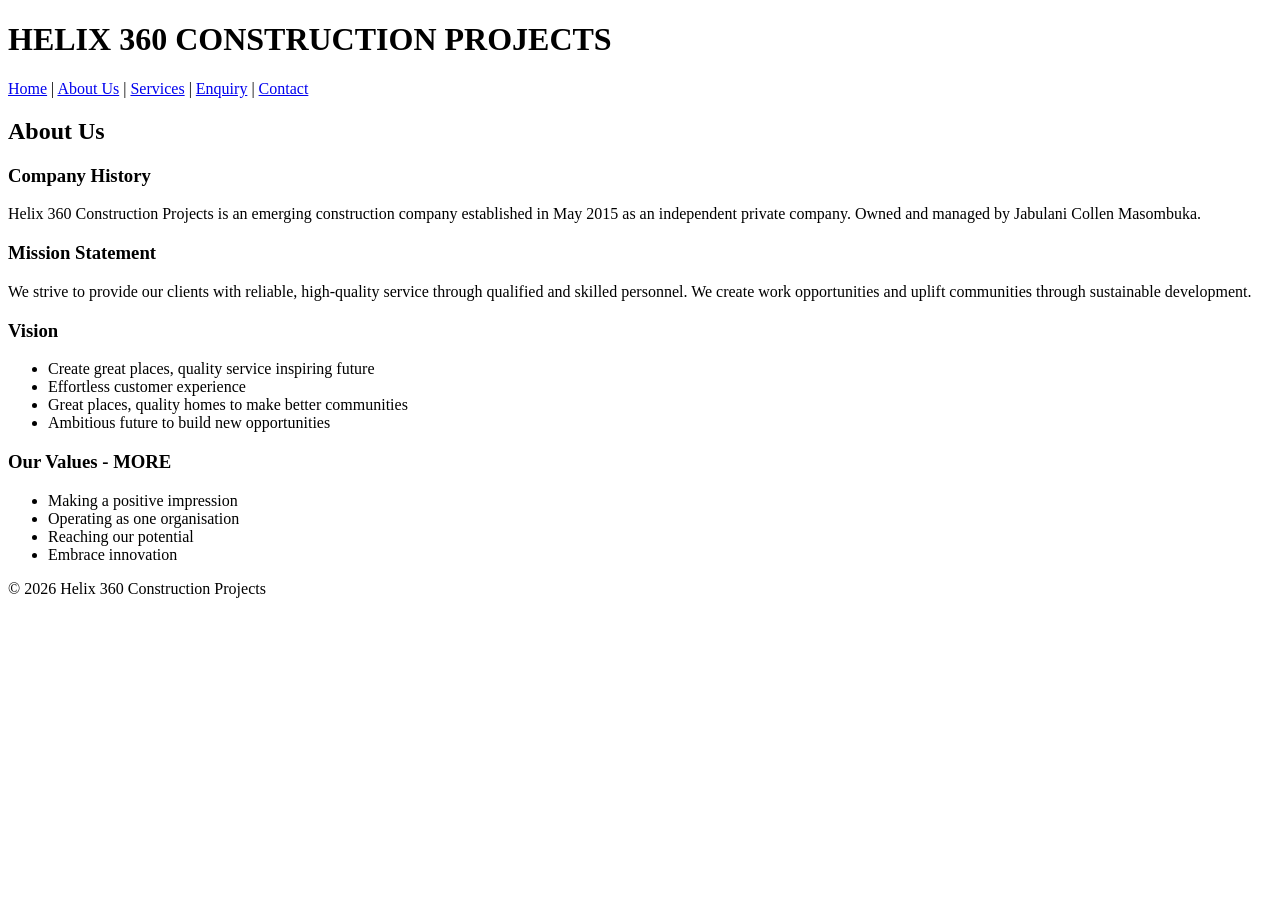
==== about.html @ 4adb2a4d "Initial commit" ====
<!DOCTYPE html>
<html lang="en">
<head>
<meta charset="UTF-8">
<meta name="viewport" content="width=device-width, initial-scale=1.0">
<title>About Us - Helix 360</title>
</head>
<body>
<header>
<h1>HELIX 360 CONSTRUCTION PROJECTS</h1>
<nav>
<a href="index.html">Home</a> |
<a href="about.html">About Us</a> |
<a href="services.html">Services</a> |
<a href="enquiry.html">Enquiry</a> |
<a href="contact.html">Contact</a>
</nav>
</header>

<main>
<h2>About Us</h2>
<section>
<h3>Company History</h3>
<p>Helix 360 Construction Projects is an emerging construction company established in May 2015 as an independent private company. Owned and managed by Jabulani Collen Masombuka.</p>
</section>
<section>
<h3>Mission Statement</h3>
<p>We strive to provide our clients with reliable, high-quality service through qualified and skilled personnel. We create work opportunities and uplift communities through sustainable development.</p>
</section>
<section>
<h3>Vision</h3>
<ul>
<li>Create great places, quality service inspiring future</li>
<li>Effortless customer experience</li>
<li>Great places, quality homes to make better communities</li>
<li>Ambitious future to build new opportunities</li>
</ul>
</section>
<section>
<h3>Our Values - MORE</h3>
<ul>
<li>Making a positive impression</li>
<li>Operating as one organisation</li>
<li>Reaching our potential</li>
<li>Embrace innovation</li>
</ul>
</section>
</main>

<footer>
<p>&copy; 2026 Helix 360 Construction Projects</p>
</footer>
</body>
</html>
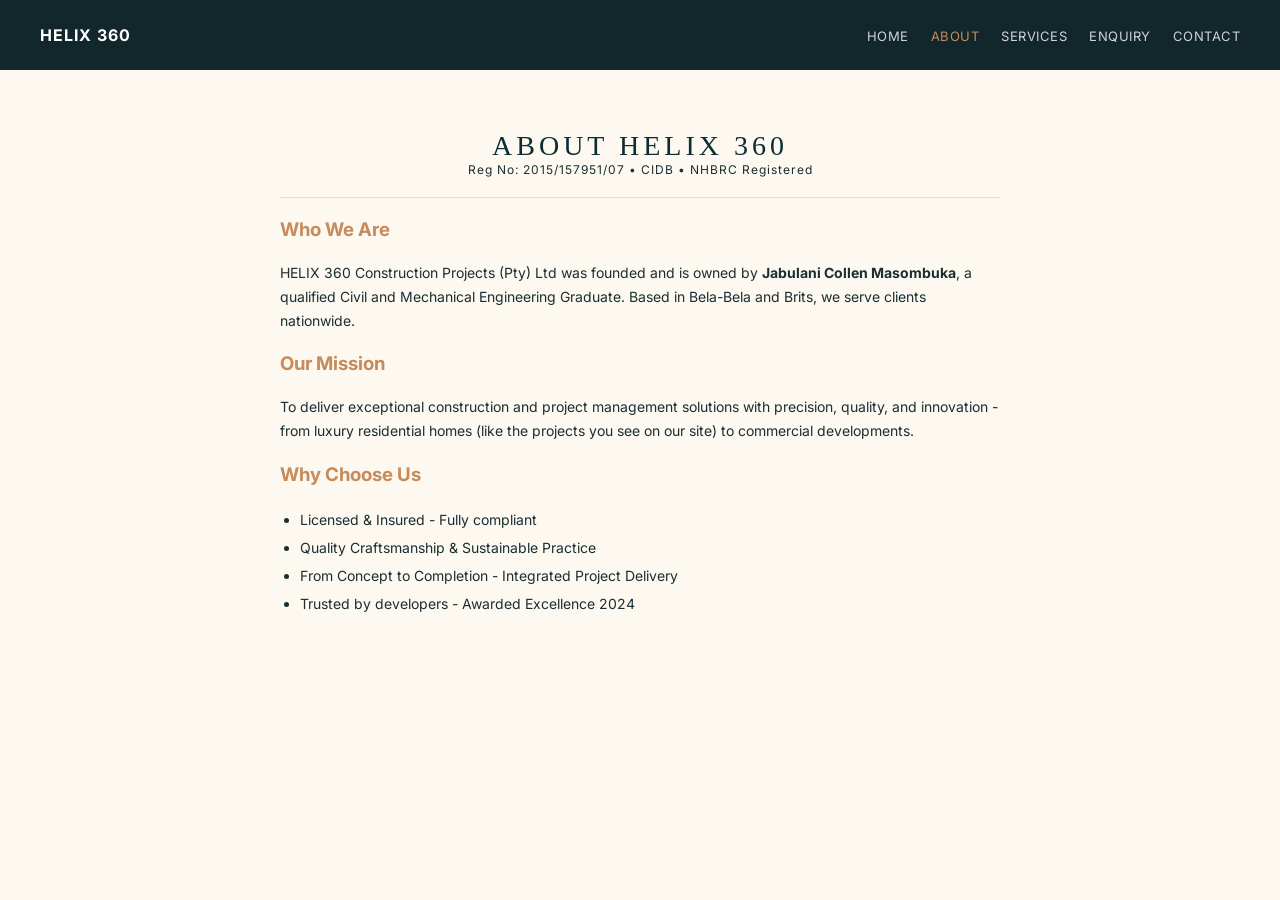
==== commit 95e9b962: "fix house jpeg images Fix House jpeg" ====
--- a/about.html
+++ b/about.html
@@ -1,54 +1,40 @@
 <!DOCTYPE html>
 <html lang="en">
-<head>
-<meta charset="UTF-8">
-<meta name="viewport" content="width=device-width, initial-scale=1.0">
-<title>About Us - Helix 360</title>
-</head>
+<head><meta charset="UTF-8"><meta name="viewport" content="width=device-width,initial-scale=1.0">
+<link rel="stylesheet" href="css/style.css">
+<title>About - HELIX 360</title></head>
 <body>
-<header>
-<h1>HELIX 360 CONSTRUCTION PROJECTS</h1>
-<nav>
-<a href="index.html">Home</a> |
-<a href="about.html">About Us</a> |
-<a href="services.html">Services</a> |
-<a href="enquiry.html">Enquiry</a> |
-<a href="contact.html">Contact</a>
-</nav>
-</header>
+<div class="top-nav">
+<div class="logo">HELIX 360</div>
+<ul>
+<li><a href="index.html">HOME</a></li>
+<li><a href="about.html" class="active">ABOUT</a></li>
+<li><a href="services.html">SERVICES</a></li>
+<li><a href="enquiry.html">ENQUIRY</a></li>
+<li><a href="contact.html">CONTACT</a></li>
+</ul>
+</div>
 
-<main>
-<h2>About Us</h2>
-<section>
-<h3>Company History</h3>
-<p>Helix 360 Construction Projects is an emerging construction company established in May 2015 as an independent private company. Owned and managed by Jabulani Collen Masombuka.</p>
-</section>
-<section>
-<h3>Mission Statement</h3>
-<p>We strive to provide our clients with reliable, high-quality service through qualified and skilled personnel. We create work opportunities and uplift communities through sustainable development.</p>
-</section>
-<section>
-<h3>Vision</h3>
-<ul>
-<li>Create great places, quality service inspiring future</li>
-<li>Effortless customer experience</li>
-<li>Great places, quality homes to make better communities</li>
-<li>Ambitious future to build new opportunities</li>
+<div class="cream-page">
+<div class="cream-content" style="text-align:left;max-width:800px">
+<h1 style="text-align:center">ABOUT HELIX 360</h1>
+<p style="text-align:center;font-size:12px;letter-spacing:1px">Reg No: 2015/157951/07 • CIDB • NHBRC Registered</p>
+<br><hr style="border:0;border-top:1px solid rgba(0,0,0,0.1)"><br>
+
+<h3 style="color:#c78a5a">Who We Are</h3><br>
+<p style="font-size:14px;line-height:1.7">HELIX 360 Construction Projects (Pty) Ltd was founded and is owned by <strong>Jabulani Collen Masombuka</strong>, a qualified Civil and Mechanical Engineering Graduate. Based in Bela-Bela and Brits, we serve clients nationwide.</p>
+<br>
+<h3 style="color:#c78a5a">Our Mission</h3><br>
+<p style="font-size:14px;line-height:1.7">To deliver exceptional construction and project management solutions with precision, quality, and innovation - from luxury residential homes (like the projects you see on our site) to commercial developments.</p>
+<br>
+<h3 style="color:#c78a5a">Why Choose Us</h3><br>
+<ul style="font-size:14px;line-height:2;margin-left:20px">
+<li>Licensed & Insured - Fully compliant</li>
+<li>Quality Craftsmanship & Sustainable Practice</li>
+<li>From Concept to Completion - Integrated Project Delivery</li>
+<li>Trusted by developers - Awarded Excellence 2024</li>
 </ul>
-</section>
-<section>
-<h3>Our Values - MORE</h3>
-<ul>
-<li>Making a positive impression</li>
-<li>Operating as one organisation</li>
-<li>Reaching our potential</li>
-<li>Embrace innovation</li>
-</ul>
-</section>
-</main>
-
-<footer>
-<p>&copy; 2026 Helix 360 Construction Projects</p>
-</footer>
+</div>
+</div>
 </body>
-</html>+</html>
--- a/css/style.css
+++ b/css/style.css
@@ -0,0 +1,70 @@
+@import url('https://fonts.googleapis.com/css2?family=Inter:wght@500;700&display=swap');
+*{margin:0;padding:0;box-sizing:border-box}
+body{font-family:'Inter',sans-serif;background:#0f1e22;overflow-x:hidden}
+.top-nav{width:100%;height:70px;background:#12272c;display:flex;align-items:center;justify-content:space-between;padding:0 40px;position:relative;z-index:10}
+.logo{color:#fff;font-weight:700;letter-spacing:1px}
+.center-logo{position:absolute;left:50%;top:0;width:80px;height:80px;background:#12272c;border-radius:0 0 50% 50%;display:flex;align-items:center;justify-content:center;color:#c78a5a;font-weight:800;font-size:24px}
+.top-nav ul{display:flex;list-style:none;gap:22px}
+.top-nav a{color:rgba(255,255,255,0.8);text-decoration:none;font-size:13px;letter-spacing:0.5px}
+.top-nav a.active,.top-nav a:hover{color:#c78a5a}
+.hero{display:flex;height:calc(100vh - 70px);width:100%}
+.left-panel{width:32%;background:#0a181b;display:flex;align-items:center;padding:0 30px 0 50px}
+.glass{background:rgba(15,30,34,0.7);backdrop-filter:blur(12px);padding:32px;border-radius:8px;width:100%;margin-left:10px}
+.glass h1{color:#c78a5a;font-size:48px;line-height:1;font-weight:700;letter-spacing:-1px}
+.glass h3{color:#c78a5a;font-size:16px;font-weight:400;margin:8px 0 20px}
+.glass h2{color:#fff;font-size:34px;font-weight:500;line-height:1.1;margin-bottom:26px}
+.btn{background:#1a6b;color:#fff;padding:12px 22px;text-decoration:none;font-size:13px;font-weight:700;border-radius:4px;display:inline-block}
+.right-image{width:68%;background: url('../images/house1.jpeg') no-repeat center center/cover}
+@media(max-width:768px){.hero{flex-direction:column}.left-panel,.right-image{width:100%}.right-image{height:50vh}.center-logo{display:none}}
+/* CREAM PAGES WITH WATERMARK */
+.cream-page{
+background:#fdf8f0;
+min-height:calc(100vh - 70px);
+position:relative;
+overflow:hidden;
+}
+.cream-page::before{
+content:"";
+position:absolute;
+inset:0;
+background: url('../images/house1.jpg') no-repeat center center/cover;
+opacity:0.07;
+filter: grayscale(30%);
+z-index:1;
+}
+.cream-content{
+position:relative;
+z-index:2;
+max-width:900px;
+margin:0 auto;
+padding:60px 40px;
+color:#1a2e33;
+text-align:center;
+}
+.cream-content h1{
+font-family:'Times New Roman',serif;
+letter-spacing:4px;
+font-weight:400;
+font-size:28px;
+color:#0a2e33;
+}
+.cream-content h2{
+font-family:'Times New Roman',serif;
+letter-spacing:2px;
+font-weight:400;
+font-size:20px;
+margin:40px 0 20px;
+color:#0a2e33;
+}
+.services-grid{
+display:flex;
+gap:20px;
+margin-top:30px;
+text-align:center;
+}
+.services-grid div{
+flex:1;
+border-left:1px solid rgba(0,0,0,0.1);
+padding:0 15px;
+}
+.services-grid div:first-child{border-left:none}
